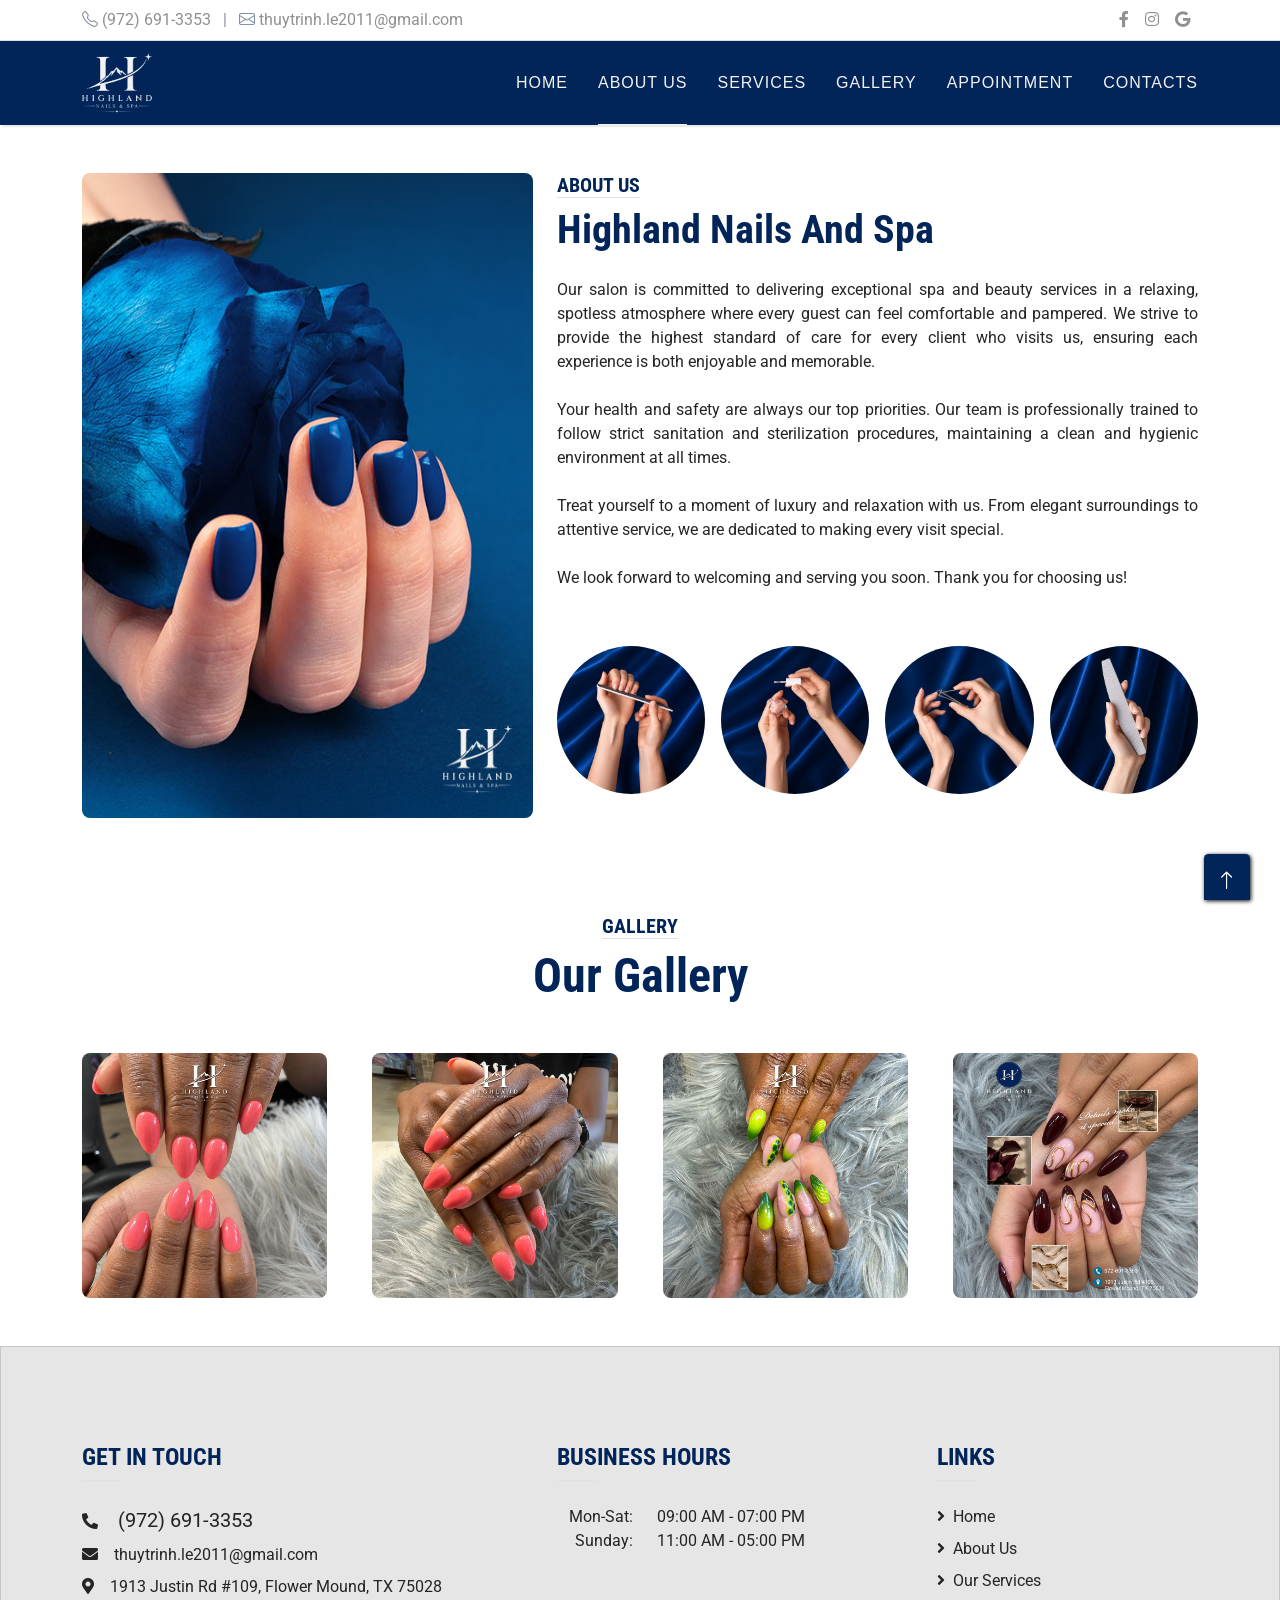
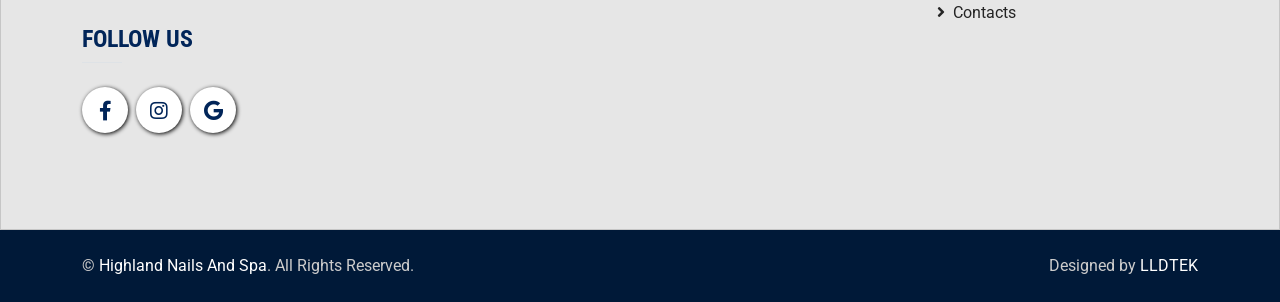
==== about.html @ e765a48d "bbb" ====
<!DOCTYPE html>
<html lang="en">

<head>
    <meta charset="UTF-8">
	<meta name="viewport" content="width=device-width, initial-scale=1.0">
    <meta http-equiv="X-UA-Compatible" content="ie=edge">
	<meta name="viewport" content="width=device-width, initial-scale=1">
    <meta name="description"
        content="Our salon takes pride in providing our valued customers all good services and customer service satisfaction. At Highland Nails And Spa, a wide choice is provided to customers, you can use any services that you like. All of our services are at decent prices, so there is no hesitation when you use one or even more services at our salon.">
    <meta name="keyword"
        content="Highland Nails And Spa, Highland Nails And Spa in Flower Mound, TX 75028, nails salon near me, luxury nails, best nails color, nails spa, nails salon, nails bar, perfect nail, nails polish, gel polish, best nail color, nails spa near me, pedicure near me, nail bar near me">
    <meta name="author" content="Highland Nails And Spa | Top Nails Salon in Flower Mound, TX 75028">
    <meta property="og:image" content="/images/happy-nails-spa-thumbnails.jpg">
    
    <title>ABOUT US - Highland Nails And Spa | Top Nails Salon in Flower Mound, TX 75028</title>
    
    <!-- Favicon -->
    <link href="/images/happy-nails-spa-favicon.svg" rel="icon">

    <!-- Google Web Fonts -->
    <link rel="preconnect" href="https://fonts.gstatic.com">
    <link href="https://fonts.googleapis.com/css2?family=Roboto+Condensed:wght@400;700&family=Roboto:wght@400;700&display=swap" rel="stylesheet">  
    <link href="https://cdnjs.cloudflare.com/ajax/libs/font-awesome/5.15.0/css/all.min.css" rel="stylesheet">
    <link href="https://cdn.jsdelivr.net/npm/bootstrap-icons@1.4.1/font/bootstrap-icons.css" rel="stylesheet">

    <!-- Libraries Stylesheet -->
    <link href="lib/owlcarousel/assets/owl.carousel.min.css" rel="stylesheet">
    <link href="lib/tempusdominus/css/tempusdominus-bootstrap-4.min.css" rel="stylesheet" />
    <link href="/css/bootstrap.min.css" rel="stylesheet">

    <!-- Template Stylesheet -->
    <link rel="stylesheet" href="/css/style.css">
</head>

<body>
    <!-- Topbar Start -->
    <div class="container-fluid py-2 d-none d-lg-block bg-dark border-bottom">
        <div class="container">
            <div class="row">              
                <div class="col-md-9 text-center text-lg-start mb-2 mb-lg-0">
    				<div class="d-inline-flex align-items-center text-yellow flex-wrap gap-1">
				        <!-- Phone -->
				        <i class="bi bi-telephone"></i>
				        <a class="text-decoration-none text-yellow" href="tel:+1(972) 691-3353">(972) 691-3353</a>			
				        				       
				        <span class="text-body mx-2">|</span>
				        <!-- Email -->
				        <i class="bi bi-envelope"></i>
				        <a class="text-decoration-none text-yellow" href="mailto:thuytrinh.le2011@gmail.com">thuytrinh.le2011@gmail.com</a>				
				    </div>
				</div>
                
                <div class="col-md-3 text-center text-lg-end">
                    <div class="d-inline-flex align-items-center">
                        <a class="text-yellow px-2" href="https://www.facebook.com/HighlandNailsSpa.FM" target="_blank">
                            <i class="fab fa-facebook-f"></i>
                        </a>
                        <a class="text-yellow px-2" href="https://www.instagram.com/highlandnailsandspafm" target="_blank">
                            <i class="fab fa-instagram"></i>
                        </a>
                            <a class="text-yellow px-2" href="https://maps.app.goo.gl/HPcNJEgCTcbXXBWw7" target="_blank">
                            <i class="fab fa-google"></i>
                        </a>
                    </div>
                </div>
            </div>
        </div>
    </div>
    <!-- Topbar End -->

    <!-- Navbar Start -->
    <div class="container-fluid sticky-top bg-black shadow-sm">
        <div class="container">
            <nav class="navbar navbar-expand-lg navbar-light py-1 py-lg-0">
                <a href="index.html" class="navbar-brand">                   
                    <img class="img-logo" src="/images/highland-nails-and-spa-logo-01.png" alt="Highland Nails And Spa">
                </a>
                <button class="navbar-toggler button-nav" type="button" data-bs-toggle="collapse" data-bs-target="#navbarCollapse">
                    <span class="navbar-toggler-icon"></span>
                </button>
                <div class="collapse navbar-collapse bg-black" id="navbarCollapse">
                    <div class="navbar-nav ms-auto py-0">
                        <a href="index.html" class="nav-item nav-link">Home</a>
                        <a href="about.html" class="nav-item nav-link active">About Us</a>
                        <a href="services.html" class="nav-item nav-link">Services</a>                      
                        <a href="gallery.html" class="nav-item nav-link">Gallery</a>
                        <a href="" target="_blank" class="nav-item nav-link">Appointment</a>
                        <a href="contacts.html" class="nav-item nav-link">Contacts</a>
                    </div>
                </div>
            </nav>
        </div>
    </div>
    <!-- Navbar End -->


   <!-- About Start -->
    <div class="container-fluid py-5" id="about">
        <div class="container">
            <div class="row">
                <div class="col-lg-5 mb-5 mb-lg-0">
                    <img class="h-100 rounded" src="/images/highland-nails-and-spa-about.jpg" alt="Highland Nails And Spa">
                </div>

                <div class="col-lg-7" >
                    <div class="mb-4">
                        <h5 class="d-inline-block text-yellow-dark text-uppercase border-bottom border-1">About Us</h5>
                        <h1 class="display-6 title">Highland Nails And Spa</h1>
                    </div>
                    <p class="text-align-justify">
                        Our salon is committed to delivering exceptional spa and beauty services in a relaxing, spotless atmosphere where every guest can feel comfortable and pampered. We strive to provide the highest standard of care for every client who visits us, ensuring each experience is both enjoyable and memorable.
                        <br><br>
                        Your health and safety are always our top priorities. Our team is professionally trained to follow strict sanitation and sterilization procedures, maintaining a clean and hygienic environment at all times.
                        <br><br>
                        Treat yourself to a moment of luxury and relaxation with us. From elegant surroundings to attentive service, we are dedicated to making every visit special.
                        <br><br>
                        We look forward to welcoming and serving you soon. Thank you for choosing us!
                    </p> 
                    <div class="row g-3 pt-3">
                        <div class="col-sm-3 col-6">
                            <div class="text-center py-4">
                                <img class="border-radius-img" src="/images/highland-nails-and-spa-about-01.jpg" alt="Highland Nails And Spa">                                           
                            </div>
                        </div>
                        <div class="col-sm-3 col-6">
                            <div class="text-center py-4">
                                <img class="border-radius-img" src="/images/highland-nails-and-spa-about-02.jpg" alt="Highland Nails And Spa">                                           
                            </div>
                        </div>
                        <div class="col-sm-3 col-6">
                            <div class="text-center py-4">
                                <img class="border-radius-img" src="/images/highland-nails-and-spa-about-03.jpg" alt="Highland Nails And Spa">                                           
                            </div>
                        </div>
                        <div class="col-sm-3 col-6">
                            <div class="text-center py-4">
                                <img class="border-radius-img" src="/images/highland-nails-and-spa-about-04.jpg" alt="Highland Nails And Spa">                                           
                            </div>
                        </div>
                    </div>
                </div>
            </div>
        </div>
    </div>
    <!-- About End -->

   <!-- Team Start -->
    <div id="gallery" class="container-fluid py-5 bg-gal-in-about">
        <div class="container">
            <div class="text-center mx-auto mb-5">
                <h5 class="d-inline-block text-yellow-light text-uppercase border-bottom border-1">Gallery</h5>
                <h1 class="display-5 title">Our Gallery</h1>
            </div>
            <div class="owl-carousel team-carousel position-relative">
                <div class="team-item">
                    <div class="bg-line rounded overflow-hidden">
                    	<img class="img-fluid w-100 d-block" src="/images/highland-nails-and-spa-gallery-01.jpg" alt="Highland Nails And Spa">
                    </div>
                </div>
                <div class="team-item">
                    <div class="bg-line rounded overflow-hidden">
                    	<img class="img-fluid w-100 d-block" src="/images/highland-nails-and-spa-gallery-02.jpg" alt="Highland Nails And Spa">
                    </div>
                </div>
                <div class="team-item">
                    <div class="bg-line rounded overflow-hidden">
                    	<img class="img-fluid w-100 d-block" src="/images/highland-nails-and-spa-gallery-03.jpg" alt="Highland Nails And Spa">
                    </div>
                </div>
                <div class="team-item">
                    <div class="bg-line rounded overflow-hidden">
                    	<img class="img-fluid w-100 d-block" src="/images/highland-nails-and-spa-gallery-04.jpg" alt="Highland Nails And Spa">
                    </div>
                </div>
            </div>
        </div>
    </div>
    <!-- Team End -->


    <!-- Footer Start -->
    <div id="footer" class="container-fluid bg-contact-footer text-light py-5">
        <div class="container py-5">
            <div class="row">
                <div class="col-lg-5 col-md-6">
                    <h4 class="d-inline-block text-yellow-light text-uppercase">Get In Touch</h4>
                    <h4 class="border-bottom border-1 border-color mb-4 width-boder"></h4>
                    <p class="mb-2">
	                    <i class="fa fa-phone-alt me-3"></i>
	                    <a class="text-light fs-5" href="tel:+1(972) 691-3353">(972) 691-3353</a>
	                    
	                    
                    </p>
                    <p class="mb-2"><i class="fa fa-envelope me-3"></i><a class="text-light" href="mailto:thuytrinh.le2011@gmail.com">thuytrinh.le2011@gmail.com</a></p>  
                    <p class="mb-0"><i class="fa fa-map-marker-alt me-3"></i><span>1913 Justin Rd #109, Flower Mound, TX  75028</p>   
                </div>
                <div class="col-lg-4 col-md-6">
                    <h4 class="d-inline-block text-yellow-light text-uppercase">Business Hours</h4>
                    <h4 class="border-bottom border-1 border-color mb-4 width-boder"></h4>
                    <ul class="list-style-none p-0">
						
						<li>
							<div class="row">
								<div class="column-left pr-0 text-right">
									<span>Mon-Sat:</span>
								</div>
								<div class="col-8 pl-2">
									<span>09:00 AM - 07:00 PM</span>
								</div>
							</div>
							<div class="row">
								<div class="column-left pr-0 text-right">
									<span>Sunday:</span>
								</div>
								<div class="col-8 pl-2">
									<span>11:00 AM - 05:00 PM</span>
								</div>
							</div>
							<div class="row">
								<div class="column-left pr-0 text-right">
									<span></span>
								</div>
								<div class="col-8 pl-2">
									<span></span>
								</div>
							</div>
						</li>
					</ul> 
                </div>
                <div class="col-lg-3 col-md-6">
                    <h4 class="d-inline-block text-yellow-light text-uppercase">Links</h4>
                    <h4 class="border-bottom border-1 border-color mb-4 width-boder"></h4>
                    <div class="d-flex flex-column justify-content-start">
                        <a class="text-light mb-2" href="index.html"><i class="fa fa-angle-right me-2"></i>Home</a>
                        <a class="text-light mb-2" href="about.html"><i class="fa fa-angle-right me-2"></i>About Us</a>
                        <a class="text-light mb-2" href="services.html"><i class="fa fa-angle-right me-2"></i>Our Services</a>
                        <a class="text-light" href="contacts.html"><i class="fa fa-angle-right me-2"></i>Contacts</a>
                    </div>
                </div>
                <div class="col-lg-12 col-md-6">
                    <h4 class="d-inline-block text-yellow-light text-uppercase">Follow Us</h4>
                    <h4 class="border-bottom border-1 border-color mb-4 width-boder"></h4>
                    <div class="d-flex">
                        <a class="btn btn-lg btn-line btn-lg-square rounded-circle me-2" href="https://www.facebook.com/HighlandNailsSpa.FM" target="_blank"><i class="fab fa-facebook-f"></i></a>
                        <a class="btn btn-lg btn-line btn-lg-square rounded-circle me-2" href="https://www.instagram.com/highlandnailsandspafm" target="_blank"><i class="fab fa-instagram"></i></a>
                        <a class="btn btn-lg btn-line btn-lg-square rounded-circle me-2" href="https://maps.app.goo.gl/HPcNJEgCTcbXXBWw7" target="_blank"><i class="fab fa-google"></i></a>
                    </div>
                </div>
            </div>
        </div>
    </div>
    <div class="container-fluid bg-footer text-light py-4">
        <div class="container">
            <div class="row">
                <div class="col-md-6 text-center text-md-start">
                    <p class="mb-md-0">&copy; <a class="text-yellow-light name" href="index.html">Highland Nails And Spa</a>. All Rights Reserved.</p>
                </div>
                <div class="col-md-6 text-center text-md-end">
                    <p class="mb-0">Designed by <a class="text-yellow-light name" href="https://www.lldtek.org/">LLDTEK</a></p>
                </div>
            </div>
        </div>
    </div>
    <!-- Footer End -->


    <!-- Back to Top -->
    <a href="#" class="btn btn-lg btn-line btn-lg-square back-to-top"><i class="bi bi-arrow-up"></i></a>



    <!-- JavaScript Libraries -->
    <script src="https://code.jquery.com/jquery-3.4.1.min.js"></script>
    <script src="https://cdn.jsdelivr.net/npm/bootstrap@5.0.0/dist/js/bootstrap.bundle.min.js"></script>
    <script src="lib/easing/easing.min.js"></script>
    <script src="lib/waypoints/waypoints.min.js"></script>
    <script src="lib/owlcarousel/owl.carousel.min.js"></script>
    <script src="lib/tempusdominus/js/moment.min.js"></script>
    <script src="lib/tempusdominus/js/moment-timezone.min.js"></script>
    <script src="lib/tempusdominus/js/tempusdominus-bootstrap-4.min.js"></script>

    <!-- Template Javascript -->
    <script src="/js/main.js"></script>
</body>

</html>
---- css/style.css ----
/********** Template CSS **********/
:root {
    --primary: #012559;
    --secondary: #012559;
    --light: #EFF5F9;
    --dark: #012559;
    --blue-sky: #95d6f5;
}


/* new css - Service */
.bg-dark {
    background-color: #fff !important;
}

.bg-footer {
	background: #001938;
}

.bg-contact-footer {
	background: #e6e6e6;
	border: solid 1px #c6c6c6;
}

.img-logo {
	width: auto;
	height: 60px;
}

.text-desc-banner {
	color: #ffffff;
}

.text-banner-title {
	color: #ffffff;
	font-size: 60px;
	text-shadow: 1px 1px 3px #000000;
}

p {
	color: #242424;
	font-size: 16px !important; 
}

.testimonial-item p {
	font-size: 18px !important; 
}

a {
    color: #909090;
    text-decoration: none !important;
}

h1, .h1, h2, .h2, h3, .h3, h4, .h4, h5, .h5, h6, .h6 {
    margin-top: 0;
    margin-bottom: 0.5rem;
    font-family: "Roboto Condensed",sans-serif;
    font-weight: 700;
    line-height: 1.2;
    color: var(--secondary);
}

.bg-light-demo {
    background-color: #ccedff !important;
}

.top-100{
	top: -25px !important;
}
img {
    max-width: 100%;
}
.title-big {
    font-size: 26px;
    font-weight: 300;
    padding: 0 0 16px 15px;
    letter-spacing: 2px;
    color: var(--secondary);
}

.text-service,
.color-price {
	color: #242424;
	font-size: 18px;
}

.icon-testtimonial {
    position: absolute;
    top: 100%;
    left: 50%;
    transform: translate(-50%, -100%);
    display: flex;
    align-items: center;
    justify-content: center;
    background: #fff;
    border-radius: 50%;
    padding: 10px;
    margin-bottom: 30px;
}

h1.text-yellow1 {
	color: #dfdfdf !important;
}

.text-yellow-light {
	color: var(--secondary);
}

.text-yellow-light.name {
	color: #fff;
}

.text-yellow-light.text-uppercase {
	color: var(--secondary);
}

.btn-line.btn-lg-square.back-to-top {
	background-color: var(--secondary);
}

.bg-black.rounded {
	background: #ccedff;
    border: solid 1px #012559;
}

.bg-footer p {
	color: #cccccc;
}

.bg-contact-footer a:hover {
	color: #012559 !important;
}

.bg-contact-footer a:hover i {
	color: #ffffff !important;
}

.back-to-top i {
	color: #fff;
}

.text-yellow-light.me-3 {
	color: var(--secondary) !important;
}

.testimonial {
	min-height: 600px;
}

.container-fluid.bg-dark.text-light {
	background-color: #1D2A4D !important;
}

.text-white {
	color: var(--secondary) !important;
}

.text-light{
	color: #242424 !important;
}

.bg-contact-footer .btn-lg {
    padding: .5rem 0;
}

.text-light:hover {
	color: #13c5dd;
}

.contact-info .bg-black {
	height: 200px;
}

.contact-info a:hover {
	color: #242424;
}

.btn-check:focus+.btn, .btn:focus {
    outline: 0;
    box-shadow: 0 0 0 .25rem rgb(0 0 0 / 20%);
}

a:hover {
    color: #012559;
}

.width-boder {
    width: 40px;
}

.btn {
    font-weight: 700;
    transition: .5s;
}

.btn:hover {
    box-shadow: 1px 1px 5px #00000080;
}

.btn-line {
    color: #012559;
    background-color:#ffffff;
    padding: 16px 48px 16px 48px;
    border-radius: 50px;
    box-shadow: 1px 1px 4px #000;
}

.btn-line:hover {
	color: #fff !important;
    border-color: #ffffff;
    background: #012559;
}

.btn-line.gallery {
    background-color: #fae2a5;
    border-color: #ad9967;
}

.btn-btn-outline {
	color: #fff;
	padding: 16px 48px 16px 48px;
    border-color: #fff;
    border-radius: 50px;
}

.btn-btn-outline:hover {
	color: #fff;
    border-color: #ffffff;
    background: #012559;
}

.bg-white {
    background-color: var(--primary) !important;
}

.bg-black {
	background: #012559;
}

.text-yellow-dark {
	color: var(--secondary);
}

.border-radius-img {
	border-radius: 100%;
}

.limit-text {
    display: -webkit-box;
    -webkit-line-clamp: 2; /* số dòng muốn hiển thị */
    -webkit-box-orient: vertical;
    overflow: hidden;
    text-overflow: ellipsis;
}

.bg-black.shadow-sm {
    box-shadow: 2px 2px 1px #00000014 !important;
}

.navbar-toggler:focus {
    text-decoration: none;
    outline: 0;
    box-shadow: 0 0 0 .25px;
}

.line-dash {
    border: 1px solid rgba(255,255,255,0.05);
    height: 0.5px;
    width: 100%;
    margin: 40px 0;
}
.description {
    font-style: normal;
    color: #888888;
    font-size: 14px;
    text-align: justify;
    padding: 0 8px;
}
.list-style-none {
	list-style: none;
}

.column-left{
	width: 100px;
}

.text-right {
    text-align: right !important;
}

.text-left {
    text-align: left !important;
}

.border-right-img img {
	box-shadow: 1px 1px 5px #acacac;
}

.btn-primary {
    color: #FFFFFF;
}

.btn-square {
    width: 36px;
    height: 36px;
}

.btn-sm-square {
    width: 28px;
    height: 28px;
}

.btn-lg-square {
    width: 46px;
    height: 46px;
}

.btn-square,
.btn-sm-square,
.btn-lg-square {
    padding-left: 0;
    padding-right: 0;
    text-align: center;
}

.back-to-top {
    position: fixed;
    display: none;
    right: 30px;
    bottom: 0;
    border-radius: 10% 10% 0 0;
    z-index: 99;
    padding: 10px !important;
}

.navbar-light .navbar-nav .nav-link {
    font-family: sans-serif;
    position: relative;
    margin-left: 30px;
    padding: 30px 0;
    font-size: 16px;
    font-weight: 500;
    color: #f2f2f2;
    outline: none;
    transition: .5s;
    text-transform: uppercase;
    letter-spacing: 1px;
}

.navbar-light .navbar-nav .nav-link:hover,
.navbar-light .navbar-nav .nav-link.active {
    color: #f2f2f2;
}

.text-align-justify {
	text-align: justify;
}

.testimonial-carousel p,
.bg-appointment p {
	text-align: justify;
}

#appointment h5,
#appointment h1,
#appointment p {
	color: #ffffff !important;
} 

@media (min-width: 992px) {
    .navbar-light .navbar-nav .nav-link::before {
        position: absolute;
        content: "";
        width: 0;
        height: 1.5px;
        bottom: 0;
        left: 50%;
        background: #f2f2f2;
        transition: .5s;
    }

    .navbar-light .navbar-nav .nav-link:hover::before,
    .navbar-light .navbar-nav .nav-link.active::before {
        width: 100%;
        left: 0;
    }
}

@media (max-width: 991.98px) {
    .navbar-light .navbar-nav .nav-link  {
        margin-left: 0;
        padding: 10px 0;
    }
    
    .btn-btn-outline,
    .btn-line {
    	padding: 11px 43px 11px 43px;
    	margin: 10px 0px;
    }
    
    .text-desc-banner {
	    text-shadow: 1px 1px 3px #000000e0;
	    font-size: 25px;
	}
	
	.text-yellow-dark {
	    text-shadow: 0px 0px 1px #ffffff;
	}
	
	.text-banner-title {
	    color: #ffffff;
	    font-size: 38px;
	    text-shadow: 1px 1px 3px #000000e0;
	}
}

.hero-header {
    background: url(/images/highland-nails-and-spa-banner-01.jpg) top right no-repeat;
    background-size: cover;
}

.service-item {
    position: relative;
    height: 380px;
    padding: 0 30px;
    transition: .5s;
}

.service-item .service-icon {
    width: 150px;
    height: 100px;
    display: flex;
    align-items: center;
    justify-content: center;
    background: var(--primary);
    border-radius: 50%;
    /* transform: rotate(-14deg); */
    transform: rotate(0);
}

.service-item .service-icon i {
    transform: rotate(15deg);
}

.service-item a.btn {
    position: absolute;
    width: 60px;
    padding: 8px 16px 8px 16px;
    bottom: -48px;
    left: 50%;
    margin-left: -30px;
    opacity: 0;
    display: flex;
    justify-content: center;
}

.service-item:hover a.btn {
    bottom: -24px;
    opacity: 1;
}

.price-carousel::after {
    position: absolute;
    content: "";
    width: 100%;
    height: 50%;
    bottom: 0;
    left: 0;
    background: var(--primary);
    border-radius: 8px 8px 50% 50%;
    z-index: -1;
}

.price-carousel .owl-nav {
    margin-top: 35px;
    width: 100%;
    text-align: center;
    display: flex;
    justify-content: center;
}

.price-carousel .owl-nav .owl-prev,
.price-carousel .owl-nav .owl-next{
    position: relative;
    margin: 0 5px;
    width: 45px;
    height: 45px;
    display: flex;
    align-items: center;
    justify-content: center;
    color: var(--primary);
    background: #FFFFFF;
    font-size: 22px;
    border-radius: 45px;
    transition: .5s;
}

.price-carousel .owl-nav .owl-prev:hover,
.price-carousel .owl-nav .owl-next:hover {
    color: var(--dark);
}

@media (min-width: 576px) {
    .team-item .row {
        height: 350px;
    }
}

@media (min-width: 768px) {
	.border-right-img {
	    border-right: 1px solid #01255950;
	}
	.border-right {
	    border-right: 1px solid rgba(0,0,0,0.1) !important;
	}	
}	





.team-carousel .owl-nav {
    position: absolute;
    padding: 0 10px;
    width: 100%;
    height: 45px;
    top: calc(50% - 22.5px);
    left: 0;
    display: flex;
    justify-content: space-between;
}

.team-carousel .owl-nav .owl-prev,
.team-carousel .owl-nav .owl-next {
    position: relative;
    width: 45px;
    height: 45px;
    display: flex;
    align-items: center;
    justify-content: center;
    color: #FFFFFF;
    background: #1a6aaa00;
    border-radius: 45px;
    font-size: 22px;
    transition: .5s;
}

.team-carousel .owl-nav .owl-prev:hover,
.team-carousel .owl-nav .owl-next:hover {
    background: var(--dark);
}

.testimonial-carousel .owl-dots {
    margin-top: 15px;
    display: flex;
    align-items: center;
    justify-content: center;
}

.testimonial-carousel .owl-dot {
    position: relative;
    display: inline-block;
    margin: 0 5px;
    width: 20px;
    height: 20px;
    background: var(--light);
    border: 2px solid var(--primary);
    border-radius: 20px;
    transition: .5s;
}

.testimonial-carousel .owl-dot.active {
    width: 40px;
    height: 40px;
    background: var(--primary);
}

.testimonial-carousel .owl-item img {
    width: 150px;
    height: 150px;
}
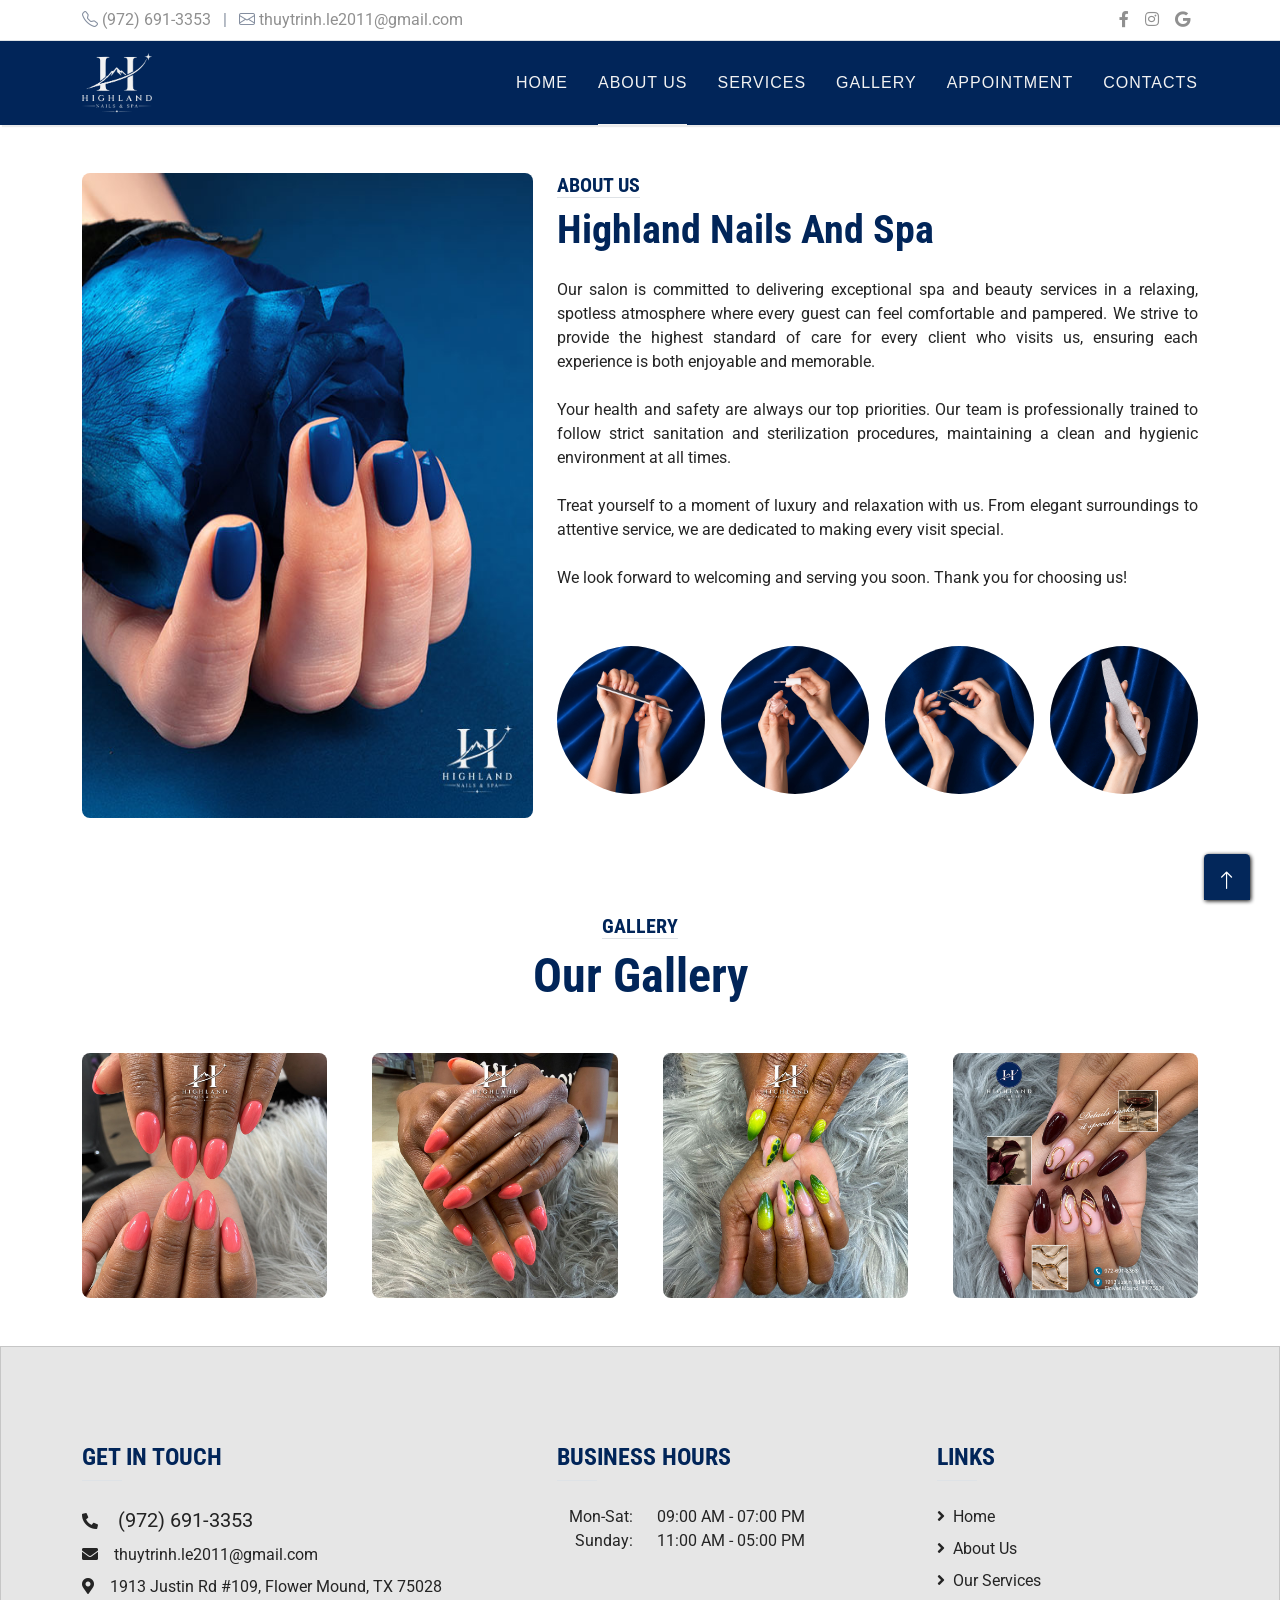
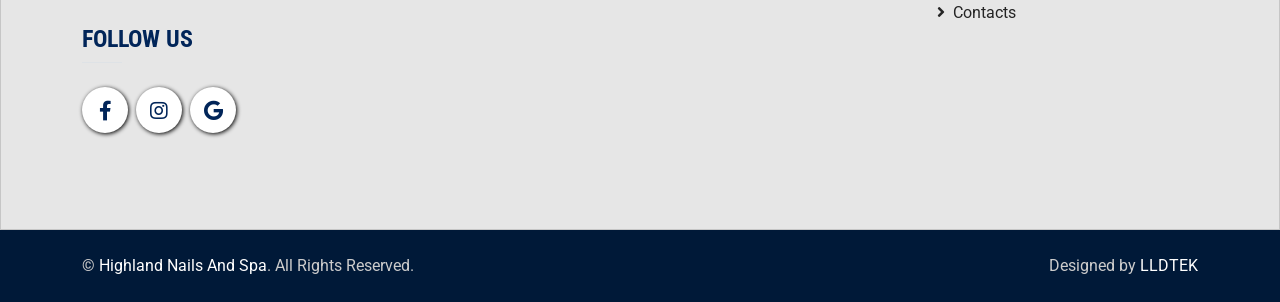
==== commit ca374891: "ddd" ====
--- a/about.html
+++ b/about.html
@@ -11,12 +11,12 @@
     <meta name="keyword"
         content="Highland Nails And Spa, Highland Nails And Spa in Flower Mound, TX 75028, nails salon near me, luxury nails, best nails color, nails spa, nails salon, nails bar, perfect nail, nails polish, gel polish, best nail color, nails spa near me, pedicure near me, nail bar near me">
     <meta name="author" content="Highland Nails And Spa | Top Nails Salon in Flower Mound, TX 75028">
-    <meta property="og:image" content="/images/happy-nails-spa-thumbnails.jpg">
+    <meta property="og:image" content="images/happy-nails-spa-thumbnails.jpg">
     
     <title>ABOUT US - Highland Nails And Spa | Top Nails Salon in Flower Mound, TX 75028</title>
     
     <!-- Favicon -->
-    <link href="/images/happy-nails-spa-favicon.svg" rel="icon">
+    <link href="images/happy-nails-spa-favicon.svg" rel="icon">
 
     <!-- Google Web Fonts -->
     <link rel="preconnect" href="https://fonts.gstatic.com">
@@ -27,10 +27,10 @@
     <!-- Libraries Stylesheet -->
     <link href="lib/owlcarousel/assets/owl.carousel.min.css" rel="stylesheet">
     <link href="lib/tempusdominus/css/tempusdominus-bootstrap-4.min.css" rel="stylesheet" />
-    <link href="/css/bootstrap.min.css" rel="stylesheet">
+    <link href="css/bootstrap.min.css" rel="stylesheet">
 
     <!-- Template Stylesheet -->
-    <link rel="stylesheet" href="/css/style.css">
+    <link rel="stylesheet" href="css/style.css">
 </head>
 
 <body>
@@ -74,7 +74,7 @@
         <div class="container">
             <nav class="navbar navbar-expand-lg navbar-light py-1 py-lg-0">
                 <a href="index.html" class="navbar-brand">                   
-                    <img class="img-logo" src="/images/highland-nails-and-spa-logo-01.png" alt="Highland Nails And Spa">
+                    <img class="img-logo" src="images/highland-nails-and-spa-logo-01.png" alt="Highland Nails And Spa">
                 </a>
                 <button class="navbar-toggler button-nav" type="button" data-bs-toggle="collapse" data-bs-target="#navbarCollapse">
                     <span class="navbar-toggler-icon"></span>
@@ -100,7 +100,7 @@
         <div class="container">
             <div class="row">
                 <div class="col-lg-5 mb-5 mb-lg-0">
-                    <img class="h-100 rounded" src="/images/highland-nails-and-spa-about.jpg" alt="Highland Nails And Spa">
+                    <img class="h-100 rounded" src="images/highland-nails-and-spa-about.jpg" alt="Highland Nails And Spa">
                 </div>
 
                 <div class="col-lg-7" >
@@ -120,22 +120,22 @@
                     <div class="row g-3 pt-3">
                         <div class="col-sm-3 col-6">
                             <div class="text-center py-4">
-                                <img class="border-radius-img" src="/images/highland-nails-and-spa-about-01.jpg" alt="Highland Nails And Spa">                                           
-                            </div>
-                        </div>
-                        <div class="col-sm-3 col-6">
-                            <div class="text-center py-4">
-                                <img class="border-radius-img" src="/images/highland-nails-and-spa-about-02.jpg" alt="Highland Nails And Spa">                                           
-                            </div>
-                        </div>
-                        <div class="col-sm-3 col-6">
-                            <div class="text-center py-4">
-                                <img class="border-radius-img" src="/images/highland-nails-and-spa-about-03.jpg" alt="Highland Nails And Spa">                                           
-                            </div>
-                        </div>
-                        <div class="col-sm-3 col-6">
-                            <div class="text-center py-4">
-                                <img class="border-radius-img" src="/images/highland-nails-and-spa-about-04.jpg" alt="Highland Nails And Spa">                                           
+                                <img class="border-radius-img" src="images/highland-nails-and-spa-about-01.jpg" alt="Highland Nails And Spa">                                           
+                            </div>
+                        </div>
+                        <div class="col-sm-3 col-6">
+                            <div class="text-center py-4">
+                                <img class="border-radius-img" src="images/highland-nails-and-spa-about-02.jpg" alt="Highland Nails And Spa">                                           
+                            </div>
+                        </div>
+                        <div class="col-sm-3 col-6">
+                            <div class="text-center py-4">
+                                <img class="border-radius-img" src="images/highland-nails-and-spa-about-03.jpg" alt="Highland Nails And Spa">                                           
+                            </div>
+                        </div>
+                        <div class="col-sm-3 col-6">
+                            <div class="text-center py-4">
+                                <img class="border-radius-img" src="images/highland-nails-and-spa-about-04.jpg" alt="Highland Nails And Spa">                                           
                             </div>
                         </div>
                     </div>
@@ -155,22 +155,22 @@
             <div class="owl-carousel team-carousel position-relative">
                 <div class="team-item">
                     <div class="bg-line rounded overflow-hidden">
-                    	<img class="img-fluid w-100 d-block" src="/images/highland-nails-and-spa-gallery-01.jpg" alt="Highland Nails And Spa">
-                    </div>
-                </div>
-                <div class="team-item">
-                    <div class="bg-line rounded overflow-hidden">
-                    	<img class="img-fluid w-100 d-block" src="/images/highland-nails-and-spa-gallery-02.jpg" alt="Highland Nails And Spa">
-                    </div>
-                </div>
-                <div class="team-item">
-                    <div class="bg-line rounded overflow-hidden">
-                    	<img class="img-fluid w-100 d-block" src="/images/highland-nails-and-spa-gallery-03.jpg" alt="Highland Nails And Spa">
-                    </div>
-                </div>
-                <div class="team-item">
-                    <div class="bg-line rounded overflow-hidden">
-                    	<img class="img-fluid w-100 d-block" src="/images/highland-nails-and-spa-gallery-04.jpg" alt="Highland Nails And Spa">
+                    	<img class="img-fluid w-100 d-block" src="images/highland-nails-and-spa-gallery-01.jpg" alt="Highland Nails And Spa">
+                    </div>
+                </div>
+                <div class="team-item">
+                    <div class="bg-line rounded overflow-hidden">
+                    	<img class="img-fluid w-100 d-block" src="images/highland-nails-and-spa-gallery-02.jpg" alt="Highland Nails And Spa">
+                    </div>
+                </div>
+                <div class="team-item">
+                    <div class="bg-line rounded overflow-hidden">
+                    	<img class="img-fluid w-100 d-block" src="images/highland-nails-and-spa-gallery-03.jpg" alt="Highland Nails And Spa">
+                    </div>
+                </div>
+                <div class="team-item">
+                    <div class="bg-line rounded overflow-hidden">
+                    	<img class="img-fluid w-100 d-block" src="images/highland-nails-and-spa-gallery-04.jpg" alt="Highland Nails And Spa">
                     </div>
                 </div>
             </div>
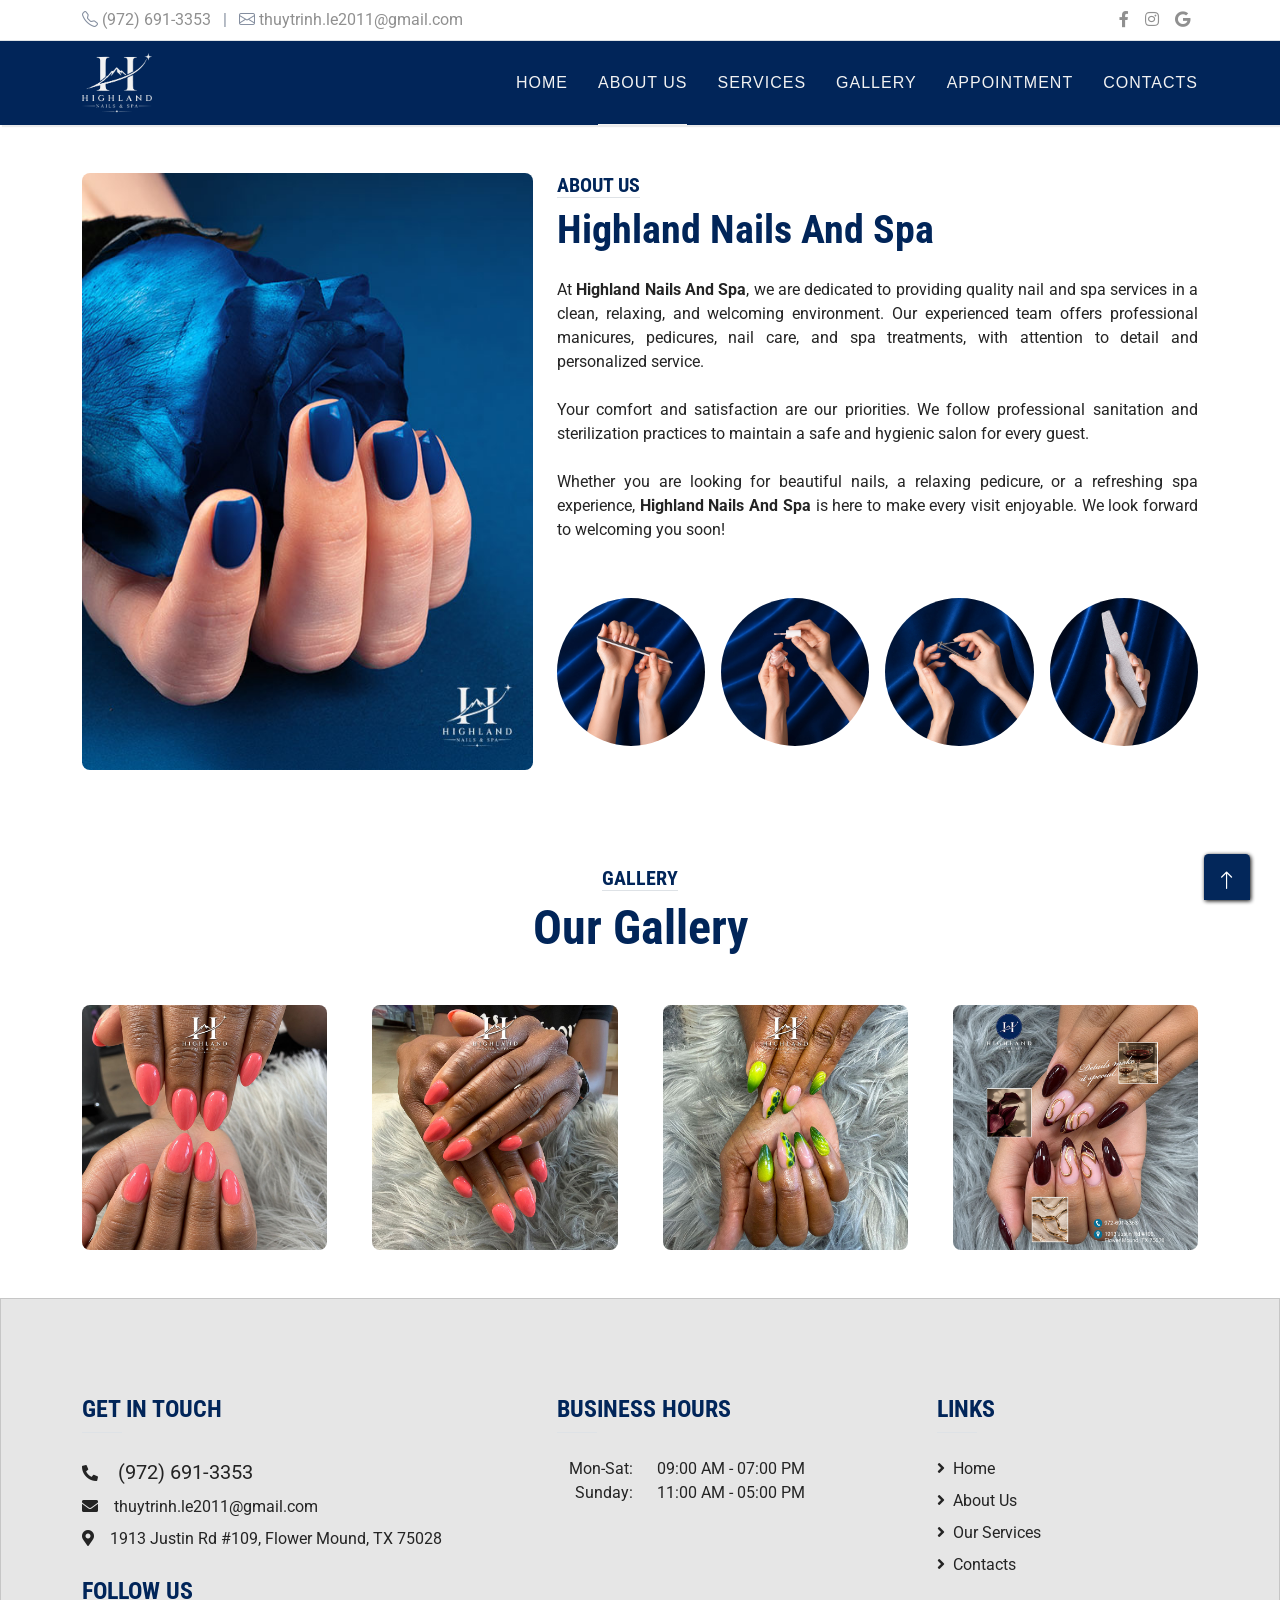
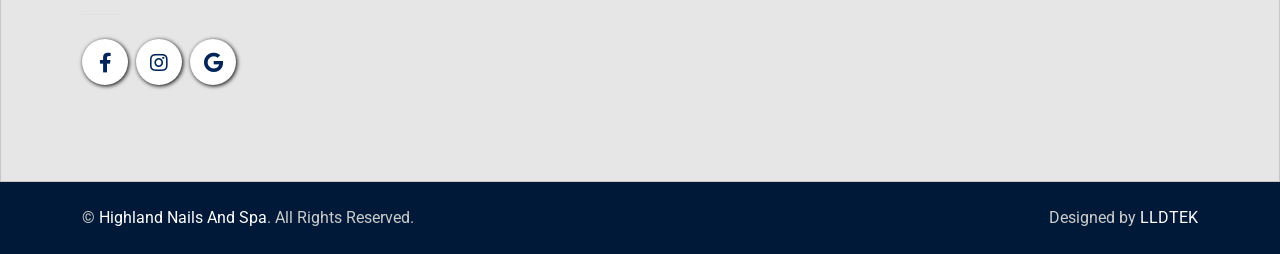
==== commit 09a3848d: "eee" ====
--- a/about.html
+++ b/about.html
@@ -109,13 +109,11 @@
                         <h1 class="display-6 title">Highland Nails And Spa</h1>
                     </div>
                     <p class="text-align-justify">
-                        Our salon is committed to delivering exceptional spa and beauty services in a relaxing, spotless atmosphere where every guest can feel comfortable and pampered. We strive to provide the highest standard of care for every client who visits us, ensuring each experience is both enjoyable and memorable.
+                        At <b>Highland Nails And Spa</b>, we are dedicated to providing quality nail and spa services in a clean, relaxing, and welcoming environment. Our experienced team offers professional manicures, pedicures, nail care, and spa treatments, with attention to detail and personalized service.
                         <br><br>
-                        Your health and safety are always our top priorities. Our team is professionally trained to follow strict sanitation and sterilization procedures, maintaining a clean and hygienic environment at all times.
+                        Your comfort and satisfaction are our priorities. We follow professional sanitation and sterilization practices to maintain a safe and hygienic salon for every guest.
                         <br><br>
-                        Treat yourself to a moment of luxury and relaxation with us. From elegant surroundings to attentive service, we are dedicated to making every visit special.
-                        <br><br>
-                        We look forward to welcoming and serving you soon. Thank you for choosing us!
+                        Whether you are looking for beautiful nails, a relaxing pedicure, or a refreshing spa experience, <b>Highland Nails And Spa</b> is here to make every visit enjoyable. We look forward to welcoming you soon!
                     </p> 
                     <div class="row g-3 pt-3">
                         <div class="col-sm-3 col-6">
@@ -146,7 +144,7 @@
     <!-- About End -->
 
    <!-- Team Start -->
-    <div id="gallery" class="container-fluid py-5 bg-gal-in-about">
+    <div id="" class="container-fluid py-5 bg-gal-in-about">
         <div class="container">
             <div class="text-center mx-auto mb-5">
                 <h5 class="d-inline-block text-yellow-light text-uppercase border-bottom border-1">Gallery</h5>
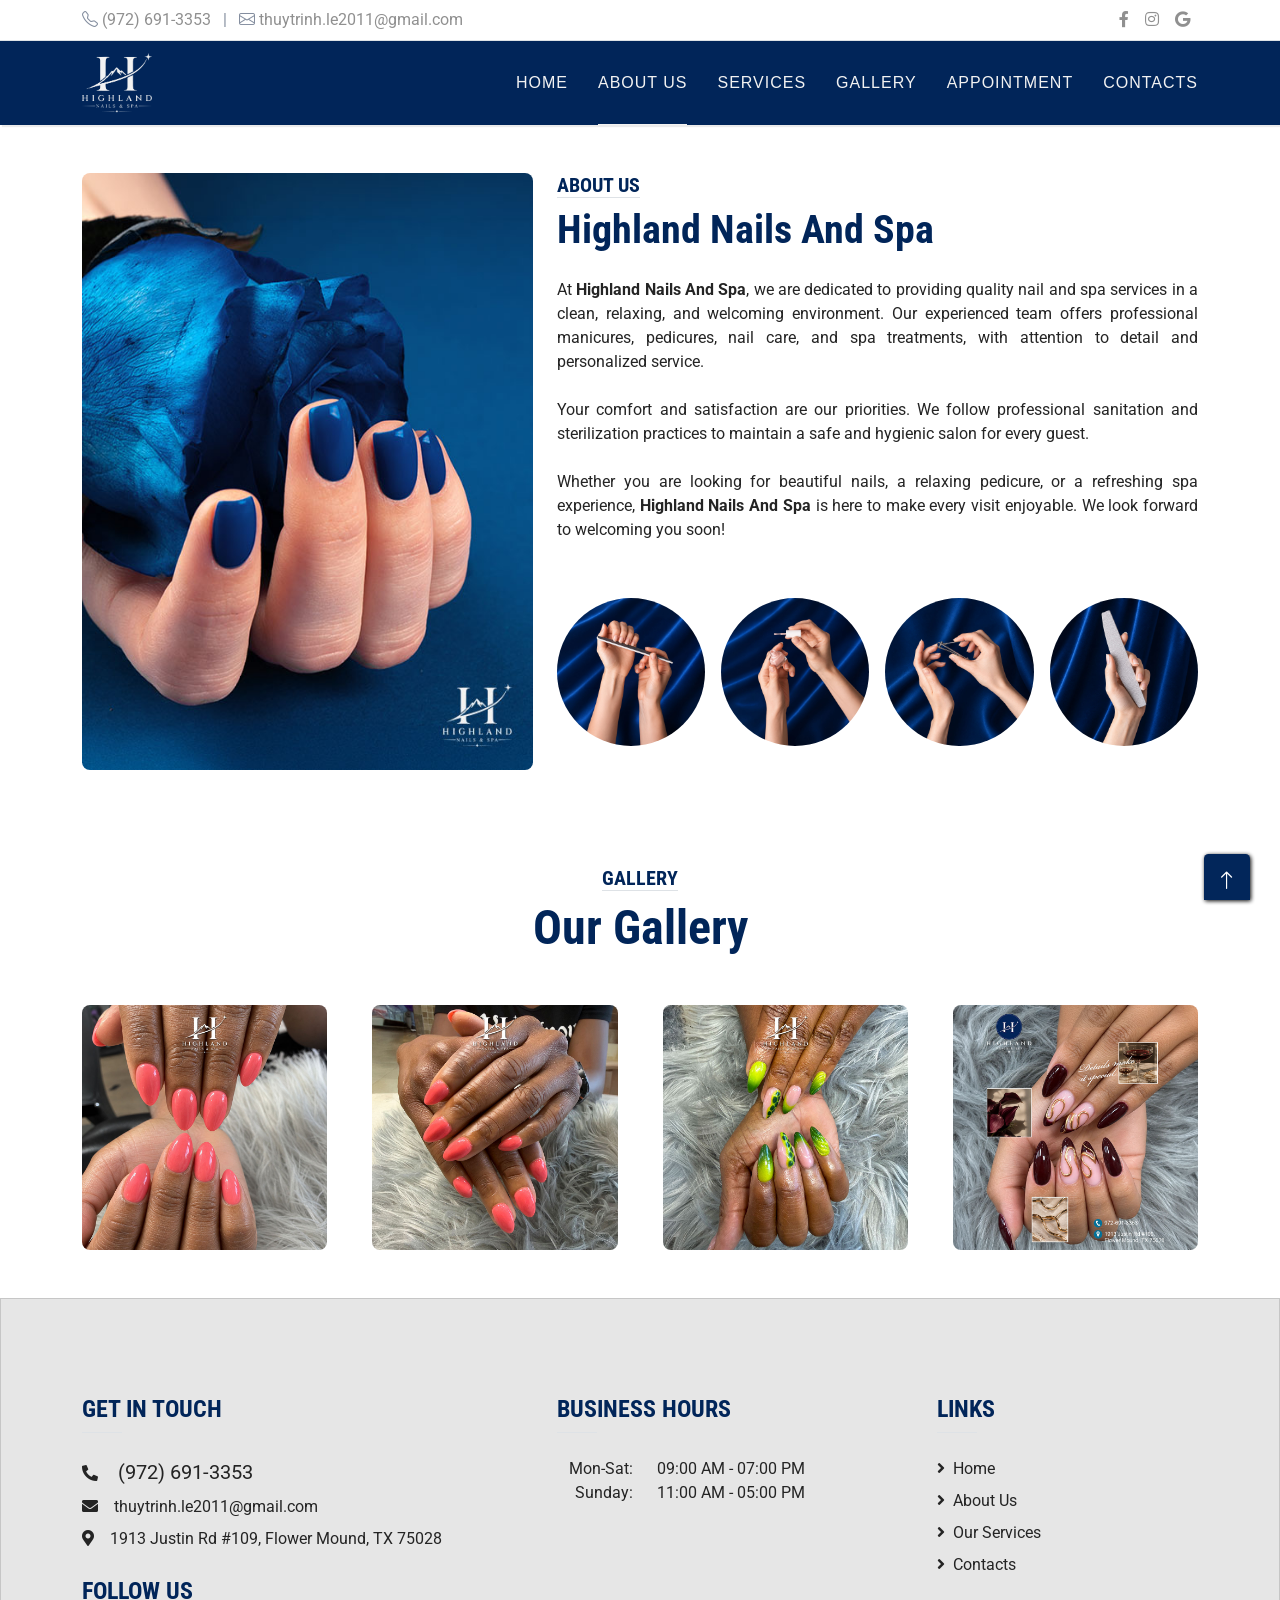
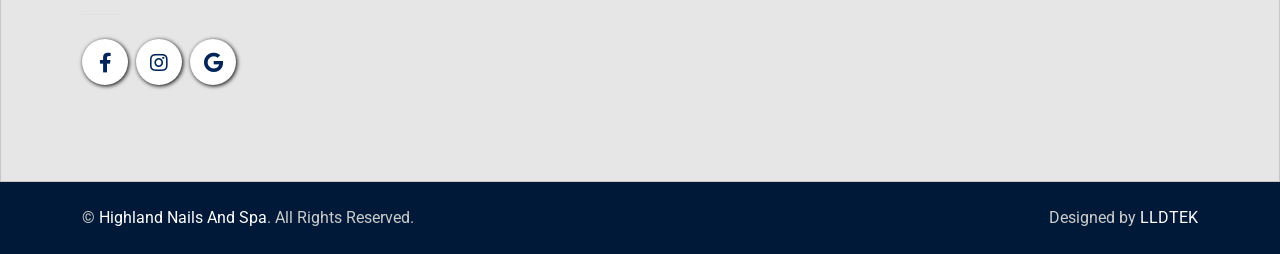
==== commit d8307a27: "eee" ====
--- a/about.html
+++ b/about.html
@@ -153,22 +153,22 @@
             <div class="owl-carousel team-carousel position-relative">
                 <div class="team-item">
                     <div class="bg-line rounded overflow-hidden">
-                    	<img class="img-fluid w-100 d-block" src="images/highland-nails-and-spa-gallery-01.jpg" alt="Highland Nails And Spa">
-                    </div>
-                </div>
-                <div class="team-item">
-                    <div class="bg-line rounded overflow-hidden">
-                    	<img class="img-fluid w-100 d-block" src="images/highland-nails-and-spa-gallery-02.jpg" alt="Highland Nails And Spa">
-                    </div>
-                </div>
-                <div class="team-item">
-                    <div class="bg-line rounded overflow-hidden">
-                    	<img class="img-fluid w-100 d-block" src="images/highland-nails-and-spa-gallery-03.jpg" alt="Highland Nails And Spa">
-                    </div>
-                </div>
-                <div class="team-item">
-                    <div class="bg-line rounded overflow-hidden">
-                    	<img class="img-fluid w-100 d-block" src="images/highland-nails-and-spa-gallery-04.jpg" alt="Highland Nails And Spa">
+                    	<img class="img-fluid w-100" src="images/highland-nails-and-spa-gallery-01.jpg" alt="Highland Nails And Spa">
+                    </div>
+                </div>
+                <div class="team-item">
+                    <div class="bg-line rounded overflow-hidden">
+                    	<img class="img-fluid w-100" src="images/highland-nails-and-spa-gallery-02.jpg" alt="Highland Nails And Spa">
+                    </div>
+                </div>
+                <div class="team-item">
+                    <div class="bg-line rounded overflow-hidden">
+                    	<img class="img-fluid w-100" src="images/highland-nails-and-spa-gallery-03.jpg" alt="Highland Nails And Spa">
+                    </div>
+                </div>
+                <div class="team-item">
+                    <div class="bg-line rounded overflow-hidden">
+                    	<img class="img-fluid w-100" src="images/highland-nails-and-spa-gallery-04.jpg" alt="Highland Nails And Spa">
                     </div>
                 </div>
             </div>
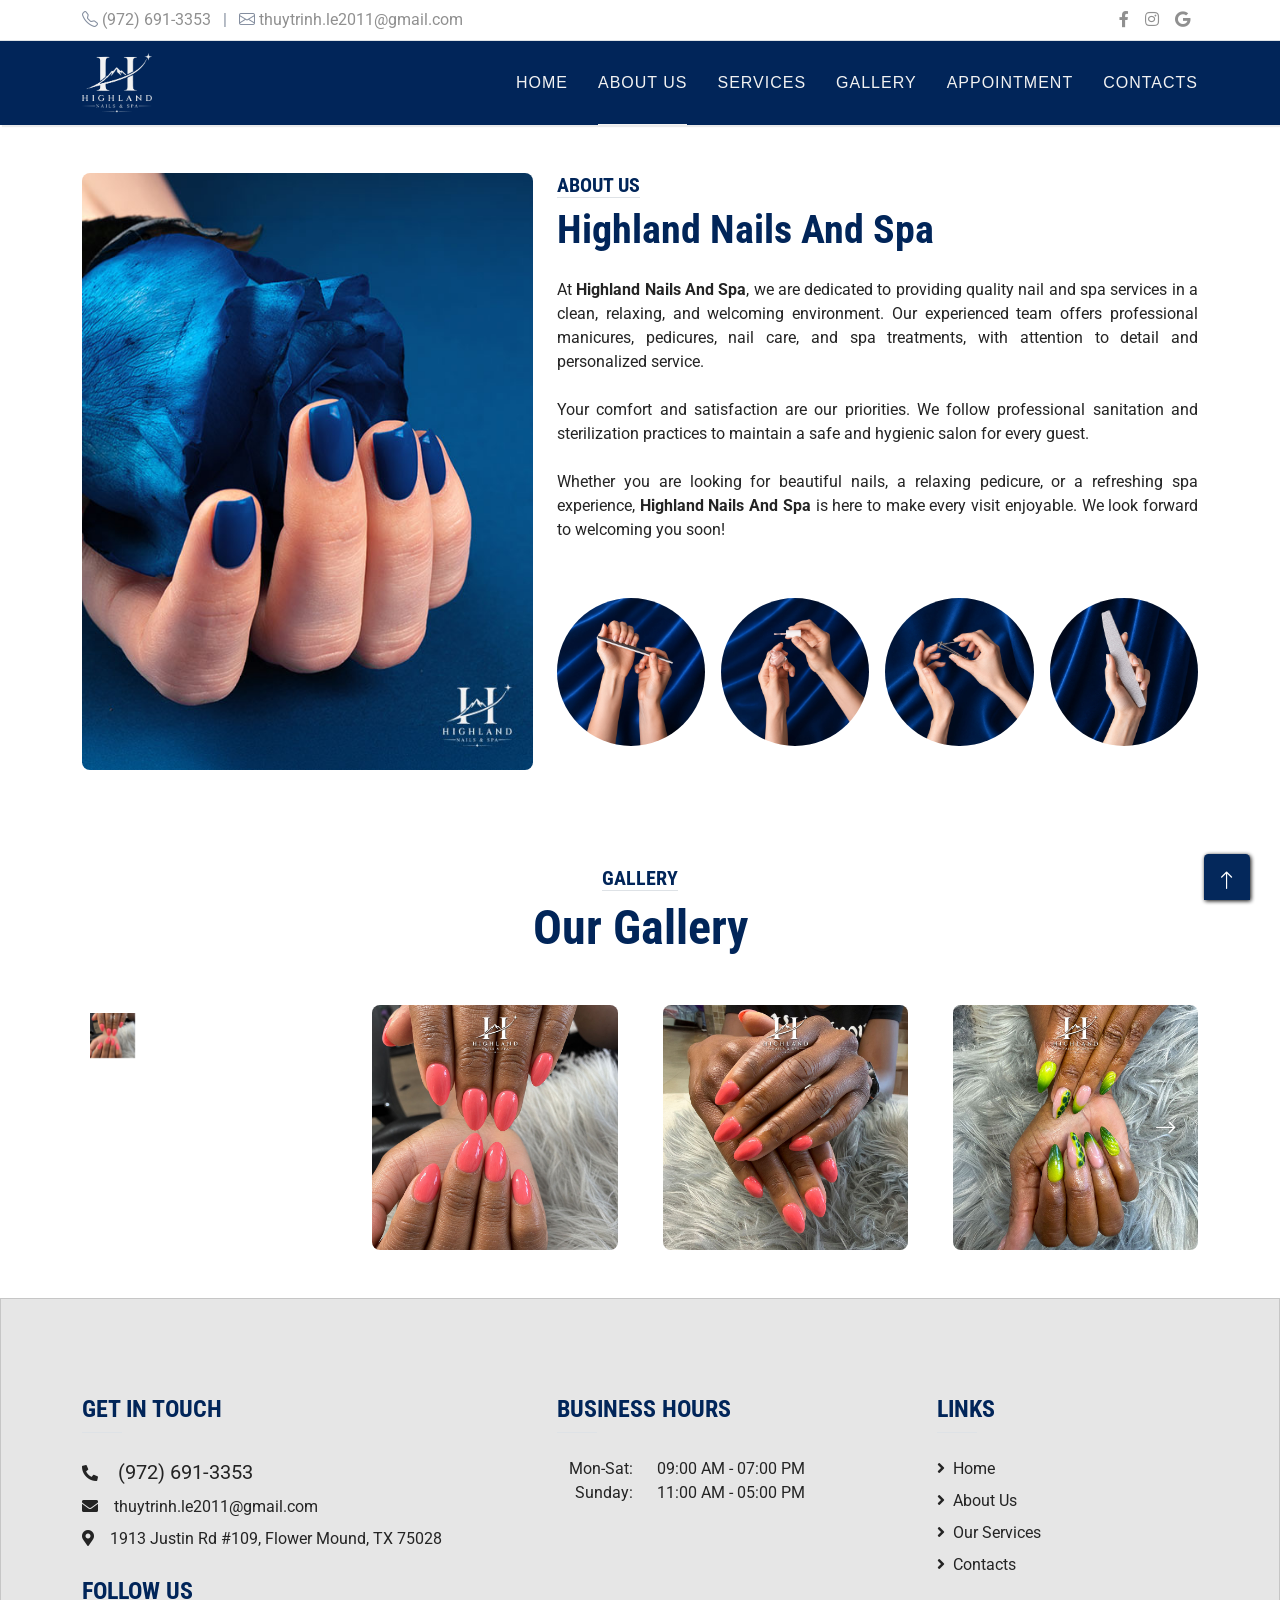
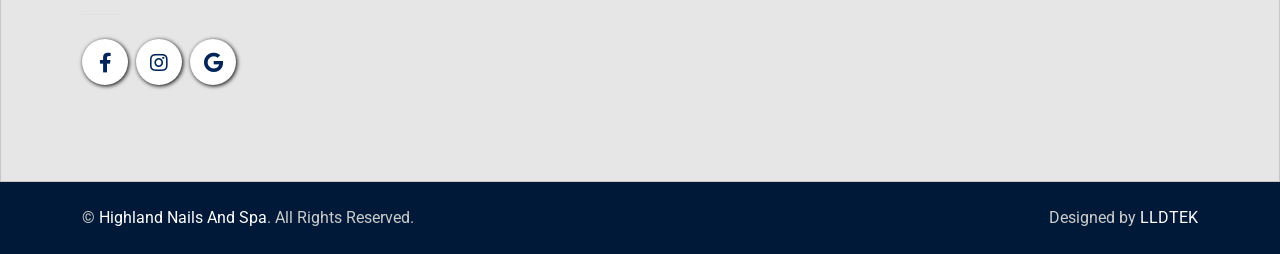
==== commit a7e53f61: "fff" ====
--- a/about.html
+++ b/about.html
@@ -151,6 +151,9 @@
                 <h1 class="display-5 title">Our Gallery</h1>
             </div>
             <div class="owl-carousel team-carousel position-relative">
+                <div class="col-lg-3 col-md-6 col-12 h-100 p-2">
+	                <img class="img-fluid h-100 w-100" src="images/highland-nails-and-spa-gallery-01.jpg" alt="Highland Nails And Spa">
+	            </div>
                 <div class="team-item">
                     <div class="bg-line rounded overflow-hidden">
                     	<img class="img-fluid w-100" src="images/highland-nails-and-spa-gallery-01.jpg" alt="Highland Nails And Spa">
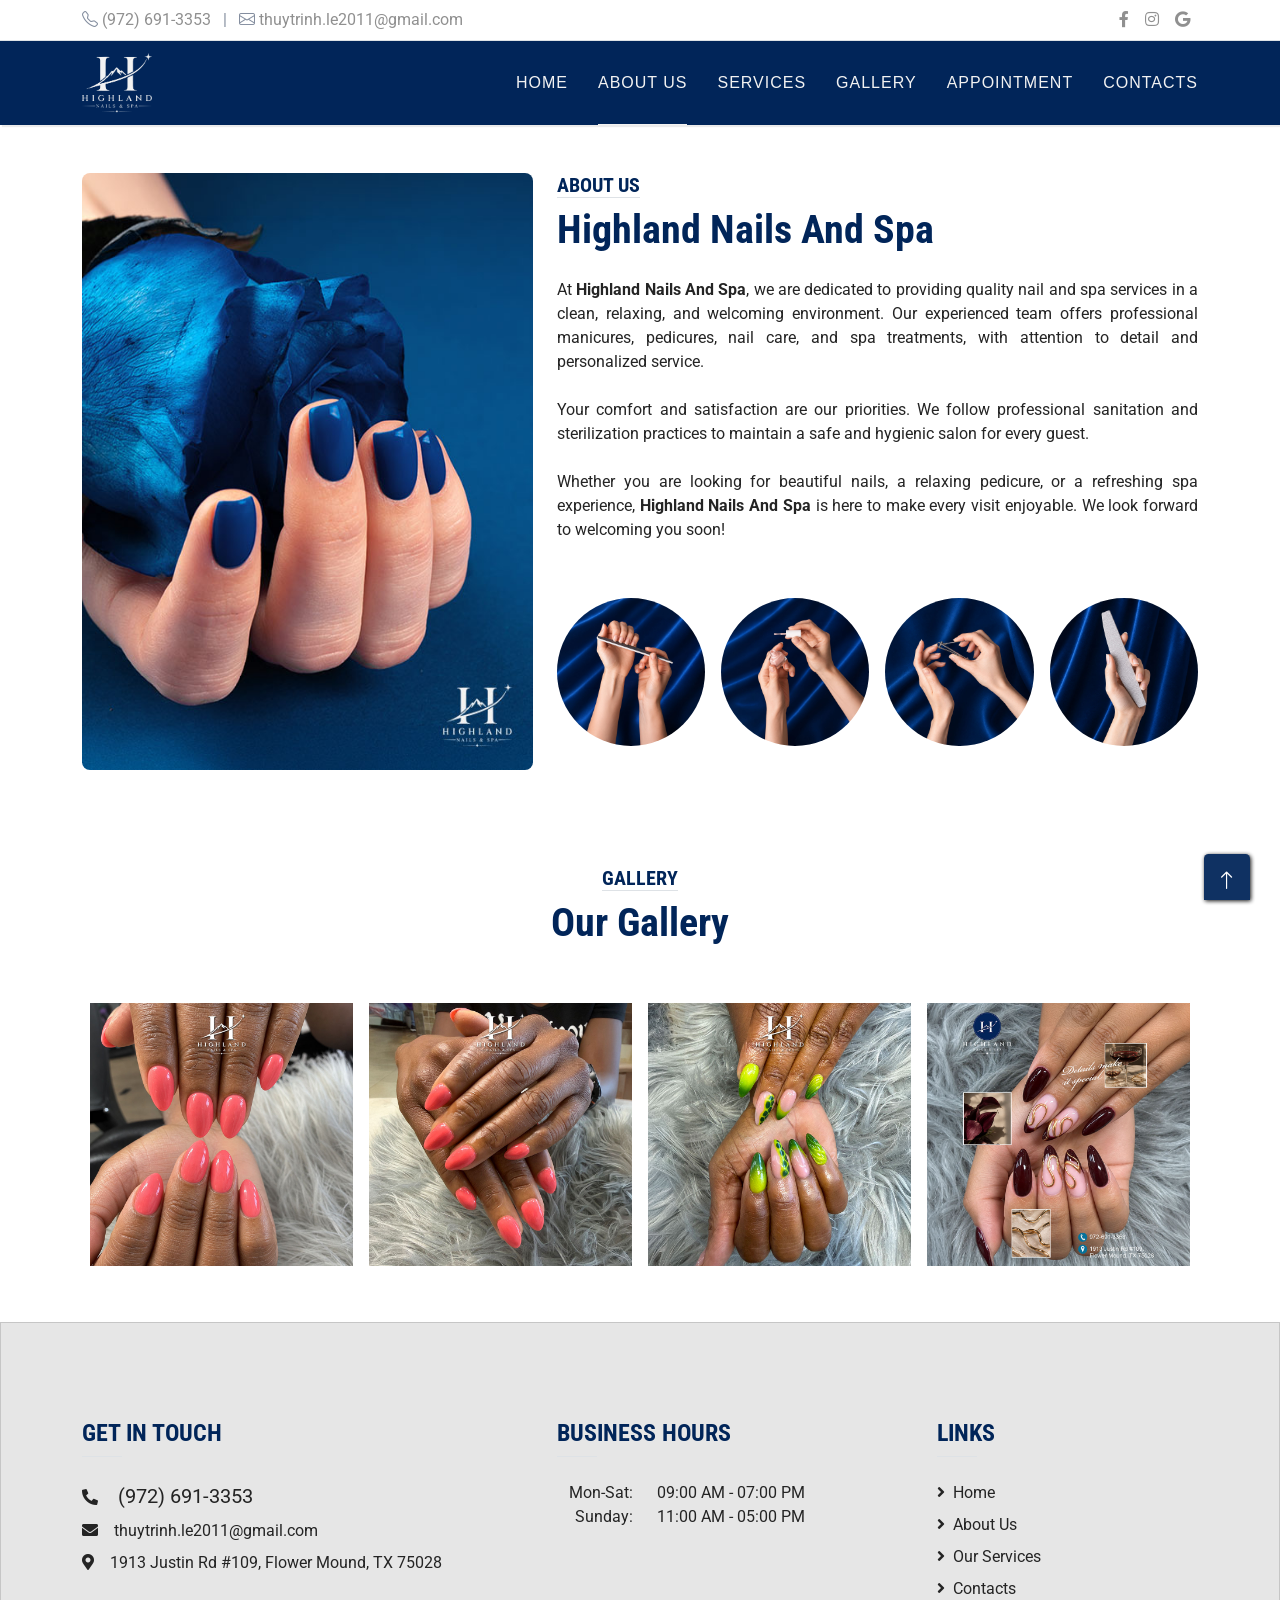
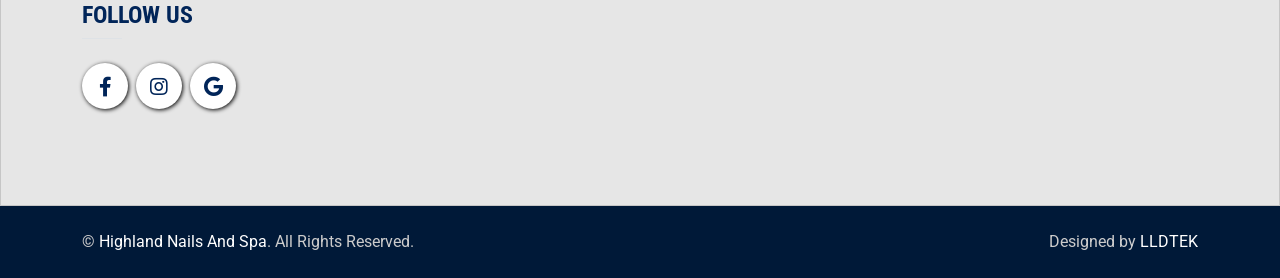
==== commit cb03a51a: "ggg" ====
--- a/about.html
+++ b/about.html
@@ -143,8 +143,33 @@
     </div>
     <!-- About End -->
 
-   <!-- Team Start -->
-    <div id="" class="container-fluid py-5 bg-gal-in-about">
+
+
+    <div class="container-fluid py-5">
+    	<div class="container">
+            <div class="text-center mx-auto mb-5">
+                <h5 class="d-inline-block text-yellow-dark text-uppercase border-bottom border-1">Gallery</h5>
+                <h1 class="display-6">Our Gallery</h1>
+            </div>
+            <div class="row g-0">
+	            <div class="col-lg-3 col-md-6 col-12 h-100 p-2">
+	                <img class="img-fluid h-100 w-100" src="images/highland-nails-and-spa-gallery-01.jpg" alt="Highland Nails And Spa">
+	            </div>
+	            <div class="col-lg-3 col-md-6 col-12 h-100 p-2">
+	                <img class="img-fluid h-100 w-100" src="images/highland-nails-and-spa-gallery-02.jpg" alt="Highland Nails And Spa">
+	            </div>
+	            <div class="col-lg-3 col-md-6 col-12 h-100 p-2">
+	                <img class="img-fluid h-100 w-100" src="images/highland-nails-and-spa-gallery-03.jpg" alt="Highland Nails And Spa">
+	            </div>
+	            <div class="col-lg-3 col-md-6 col-12 h-100 p-2">
+	                <img class="img-fluid h-100 w-100" src="images/highland-nails-and-spa-gallery-04.jpg" alt="Highland Nails And Spa">
+	            </div>
+	        </div>
+        </div>
+    </div>
+
+    <!-- Team Start -->
+    <!-- <div id="" class="container-fluid py-5 bg-gal-in-about">
         <div class="container">
             <div class="text-center mx-auto mb-5">
                 <h5 class="d-inline-block text-yellow-light text-uppercase border-bottom border-1">Gallery</h5>
@@ -176,7 +201,7 @@
                 </div>
             </div>
         </div>
-    </div>
+    </div> -->
     <!-- Team End -->
 
 
